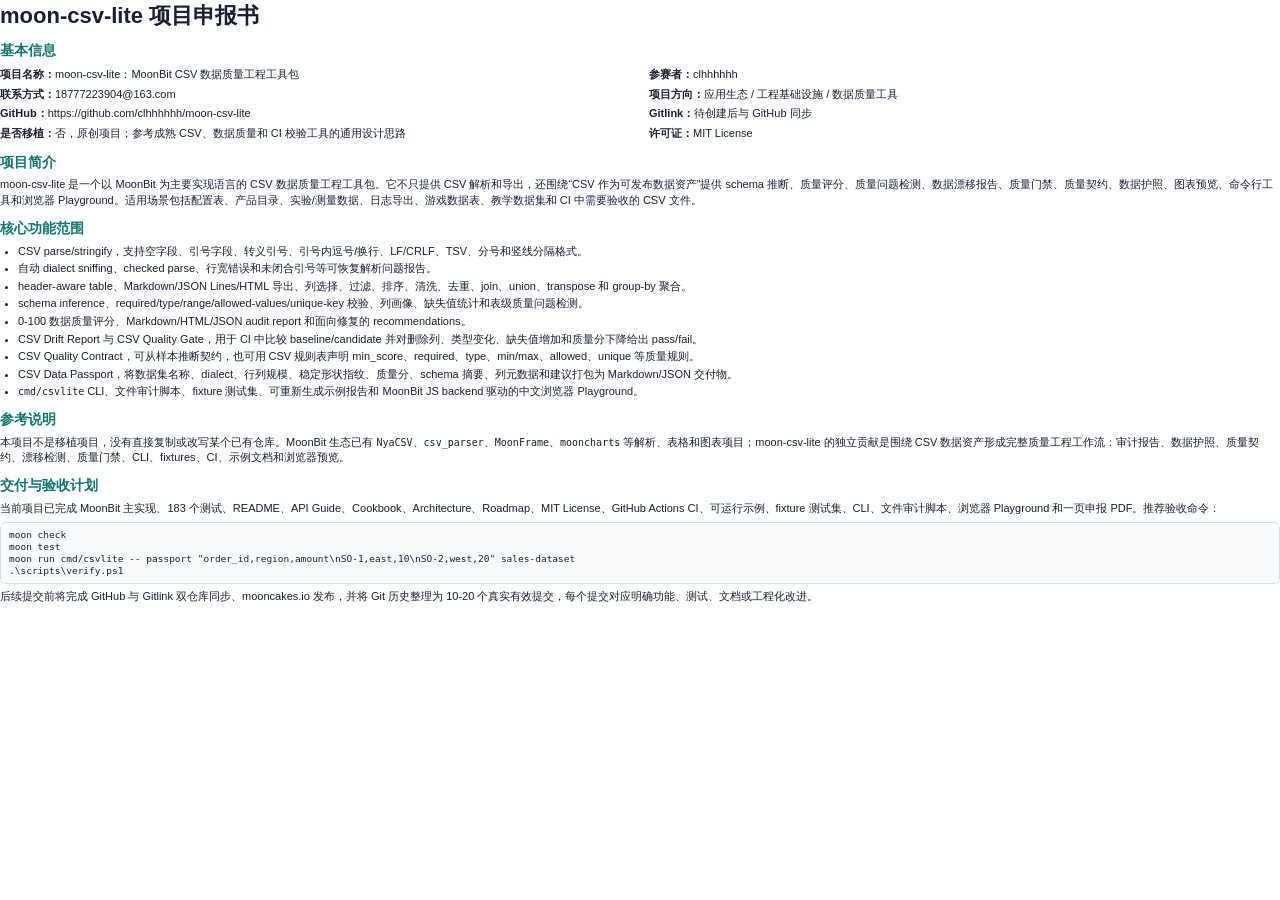
==== docs/osc2026-application.html @ 04ced6d9 "docs: add contest submission and release materials" ====
<!doctype html>
<html lang="zh-CN">
<head>
  <meta charset="utf-8">
  <title>moon-csv-lite 项目申报书</title>
  <style>
    @page { size: A4; margin: 14mm; }
    body { margin: 0; color: #172033; font-family: "Microsoft YaHei", "Segoe UI", Arial, sans-serif; font-size: 11px; line-height: 1.42; }
    h1 { margin: 0 0 8px; font-size: 22px; }
    h2 { margin: 10px 0 5px; font-size: 14px; color: #0f766e; }
    p { margin: 4px 0; }
    ul { margin: 4px 0 4px 18px; padding: 0; }
    li { margin: 2px 0; }
    code { font-family: Consolas, monospace; font-size: 10px; }
    pre { margin: 5px 0; padding: 6px 8px; border: 1px solid #d7dee8; border-radius: 6px; background: #f8fafc; white-space: pre-wrap; font-size: 9.5px; line-height: 1.28; }
    .meta { display: grid; grid-template-columns: 1fr 1fr; gap: 2px 18px; margin-bottom: 6px; }
    .meta p { margin: 1px 0; }
    .strong { font-weight: 700; }
  </style>
</head>
<body>
  <h1>moon-csv-lite 项目申报书</h1>

  <h2>基本信息</h2>
  <div class="meta">
    <p><span class="strong">项目名称：</span>moon-csv-lite：MoonBit CSV 数据质量工程工具包</p>
    <p><span class="strong">参赛者：</span>clhhhhhh</p>
    <p><span class="strong">联系方式：</span>18777223904@163.com</p>
    <p><span class="strong">项目方向：</span>应用生态 / 工程基础设施 / 数据质量工具</p>
    <p><span class="strong">GitHub：</span>https://github.com/clhhhhhh/moon-csv-lite</p>
    <p><span class="strong">Gitlink：</span>待创建后与 GitHub 同步</p>
    <p><span class="strong">是否移植：</span>否，原创项目；参考成熟 CSV、数据质量和 CI 校验工具的通用设计思路</p>
    <p><span class="strong">许可证：</span>MIT License</p>
  </div>

  <h2>项目简介</h2>
  <p>moon-csv-lite 是一个以 MoonBit 为主要实现语言的 CSV 数据质量工程工具包。它不只提供 CSV 解析和导出，还围绕“CSV 作为可发布数据资产”提供 schema 推断、质量评分、质量问题检测、数据漂移报告、质量门禁、质量契约、数据护照、图表预览、命令行工具和浏览器 Playground。适用场景包括配置表、产品目录、实验/测量数据、日志导出、游戏数据表、教学数据集和 CI 中需要验收的 CSV 文件。</p>

  <h2>核心功能范围</h2>
  <ul>
    <li>CSV parse/stringify，支持空字段、引号字段、转义引号、引号内逗号/换行、LF/CRLF、TSV、分号和竖线分隔格式。</li>
    <li>自动 dialect sniffing、checked parse、行宽错误和未闭合引号等可恢复解析问题报告。</li>
    <li>header-aware table、Markdown/JSON Lines/HTML 导出、列选择、过滤、排序、清洗、去重、join、union、transpose 和 group-by 聚合。</li>
    <li>schema inference、required/type/range/allowed-values/unique-key 校验、列画像、缺失值统计和表级质量问题检测。</li>
    <li>0-100 数据质量评分、Markdown/HTML/JSON audit report 和面向修复的 recommendations。</li>
    <li>CSV Drift Report 与 CSV Quality Gate，用于 CI 中比较 baseline/candidate 并对删除列、类型变化、缺失值增加和质量分下降给出 pass/fail。</li>
    <li>CSV Quality Contract，可从样本推断契约，也可用 CSV 规则表声明 min_score、required、type、min/max、allowed、unique 等质量规则。</li>
    <li>CSV Data Passport，将数据集名称、dialect、行列规模、稳定形状指纹、质量分、schema 摘要、列元数据和建议打包为 Markdown/JSON 交付物。</li>
    <li><code>cmd/csvlite</code> CLI、文件审计脚本、fixture 测试集、可重新生成示例报告和 MoonBit JS backend 驱动的中文浏览器 Playground。</li>
  </ul>

  <h2>参考说明</h2>
  <p>本项目不是移植项目，没有直接复制或改写某个已有仓库。MoonBit 生态已有 <code>NyaCSV</code>、<code>csv_parser</code>、<code>MoonFrame</code>、<code>mooncharts</code> 等解析、表格和图表项目；moon-csv-lite 的独立贡献是围绕 CSV 数据资产形成完整质量工程工作流：审计报告、数据护照、质量契约、漂移检测、质量门禁、CLI、fixtures、CI、示例文档和浏览器预览。</p>

  <h2>交付与验收计划</h2>
  <p>当前项目已完成 MoonBit 主实现、183 个测试、README、API Guide、Cookbook、Architecture、Roadmap、MIT License、GitHub Actions CI、可运行示例、fixture 测试集、CLI、文件审计脚本、浏览器 Playground 和一页申报 PDF。推荐验收命令：</p>
  <pre>moon check
moon test
moon run cmd/csvlite -- passport "order_id,region,amount\nSO-1,east,10\nSO-2,west,20" sales-dataset
.\scripts\verify.ps1</pre>
  <p>后续提交前将完成 GitHub 与 Gitlink 双仓库同步、mooncakes.io 发布，并将 Git 历史整理为 10-20 个真实有效提交，每个提交对应明确功能、测试、文档或工程化改进。</p>
</body>
</html>
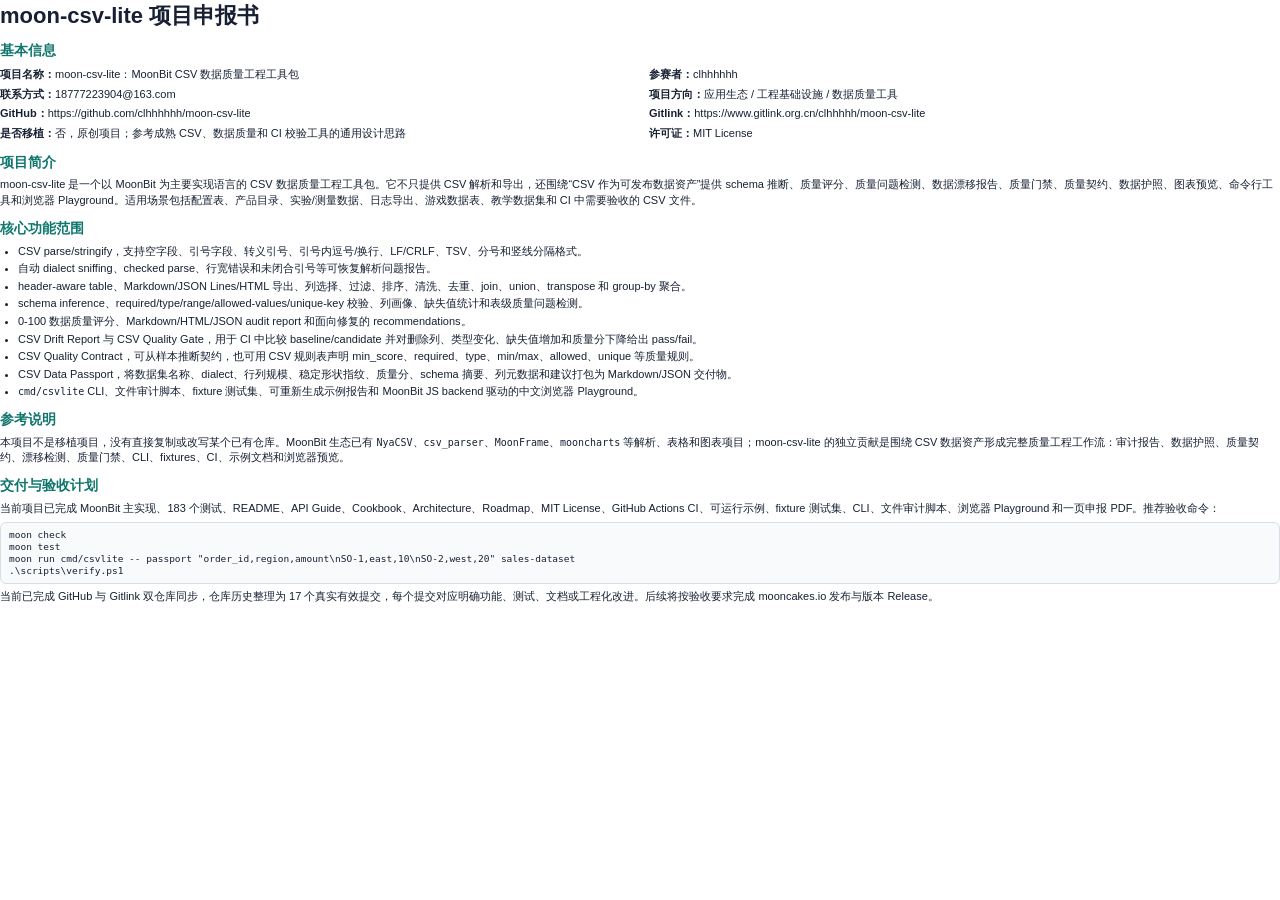
==== commit 0f5cce38: "docs: add GitLink submission URL" ====
--- a/docs/osc2026-application.html
+++ b/docs/osc2026-application.html
@@ -28,7 +28,7 @@
     <p><span class="strong">联系方式：</span>18777223904@163.com</p>
     <p><span class="strong">项目方向：</span>应用生态 / 工程基础设施 / 数据质量工具</p>
     <p><span class="strong">GitHub：</span>https://github.com/clhhhhhh/moon-csv-lite</p>
-    <p><span class="strong">Gitlink：</span>待创建后与 GitHub 同步</p>
+    <p><span class="strong">Gitlink：</span>https://www.gitlink.org.cn/clhhhhh/moon-csv-lite</p>
     <p><span class="strong">是否移植：</span>否，原创项目；参考成熟 CSV、数据质量和 CI 校验工具的通用设计思路</p>
     <p><span class="strong">许可证：</span>MIT License</p>
   </div>
@@ -58,6 +58,6 @@
 moon test
 moon run cmd/csvlite -- passport "order_id,region,amount\nSO-1,east,10\nSO-2,west,20" sales-dataset
 .\scripts\verify.ps1</pre>
-  <p>后续提交前将完成 GitHub 与 Gitlink 双仓库同步、mooncakes.io 发布，并将 Git 历史整理为 10-20 个真实有效提交，每个提交对应明确功能、测试、文档或工程化改进。</p>
+  <p>当前已完成 GitHub 与 Gitlink 双仓库同步，仓库历史整理为 17 个真实有效提交，每个提交对应明确功能、测试、文档或工程化改进。后续将按验收要求完成 mooncakes.io 发布与版本 Release。</p>
 </body>
 </html>
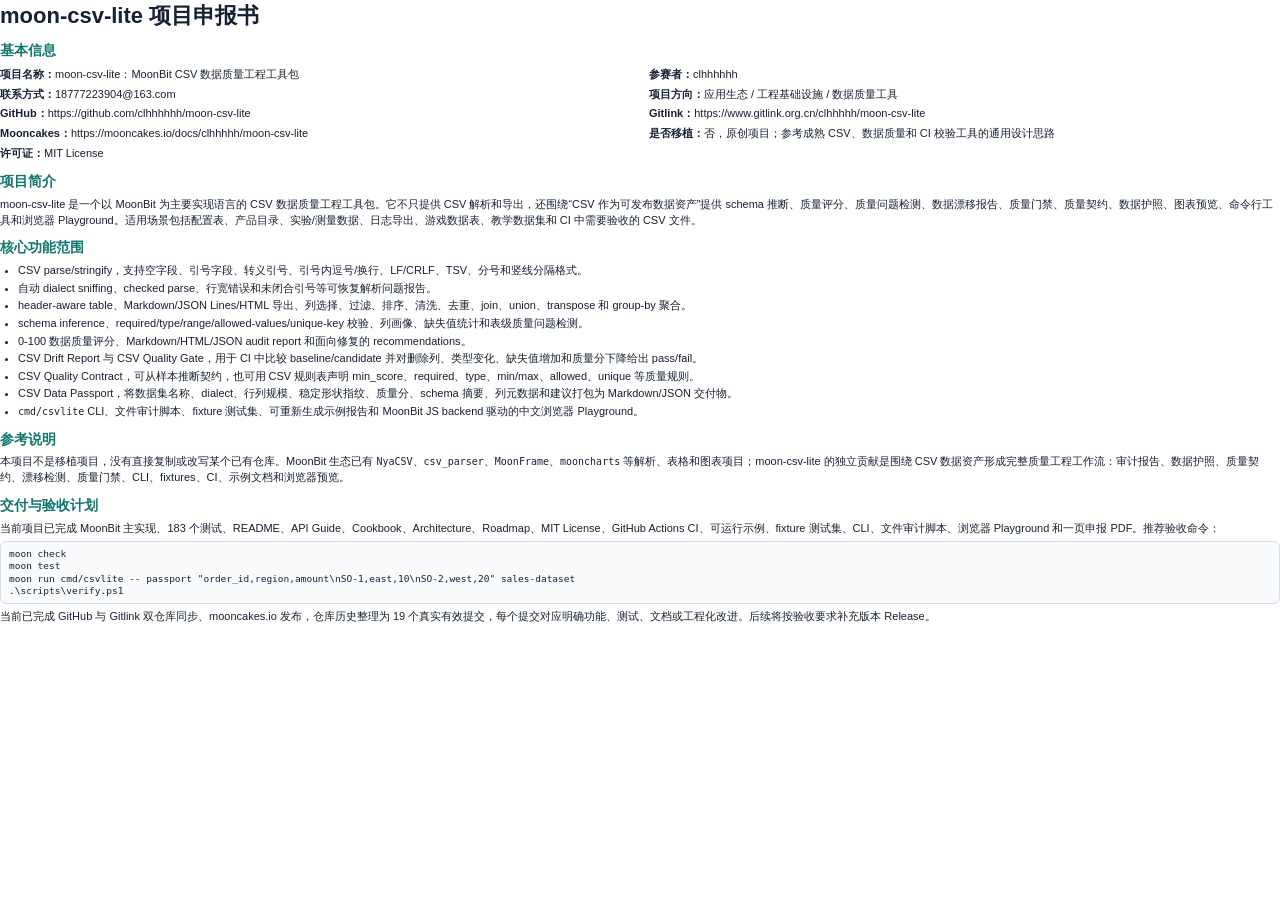
==== commit 571c85bc: "release: publish mooncakes package" ====
--- a/docs/osc2026-application.html
+++ b/docs/osc2026-application.html
@@ -29,6 +29,7 @@
     <p><span class="strong">项目方向：</span>应用生态 / 工程基础设施 / 数据质量工具</p>
     <p><span class="strong">GitHub：</span>https://github.com/clhhhhhh/moon-csv-lite</p>
     <p><span class="strong">Gitlink：</span>https://www.gitlink.org.cn/clhhhhh/moon-csv-lite</p>
+    <p><span class="strong">Mooncakes：</span>https://mooncakes.io/docs/clhhhhh/moon-csv-lite</p>
     <p><span class="strong">是否移植：</span>否，原创项目；参考成熟 CSV、数据质量和 CI 校验工具的通用设计思路</p>
     <p><span class="strong">许可证：</span>MIT License</p>
   </div>
@@ -58,6 +59,6 @@
 moon test
 moon run cmd/csvlite -- passport "order_id,region,amount\nSO-1,east,10\nSO-2,west,20" sales-dataset
 .\scripts\verify.ps1</pre>
-  <p>当前已完成 GitHub 与 Gitlink 双仓库同步，仓库历史整理为 17 个真实有效提交，每个提交对应明确功能、测试、文档或工程化改进。后续将按验收要求完成 mooncakes.io 发布与版本 Release。</p>
+  <p>当前已完成 GitHub 与 Gitlink 双仓库同步、mooncakes.io 发布，仓库历史整理为 19 个真实有效提交，每个提交对应明确功能、测试、文档或工程化改进。后续将按验收要求补充版本 Release。</p>
 </body>
 </html>
